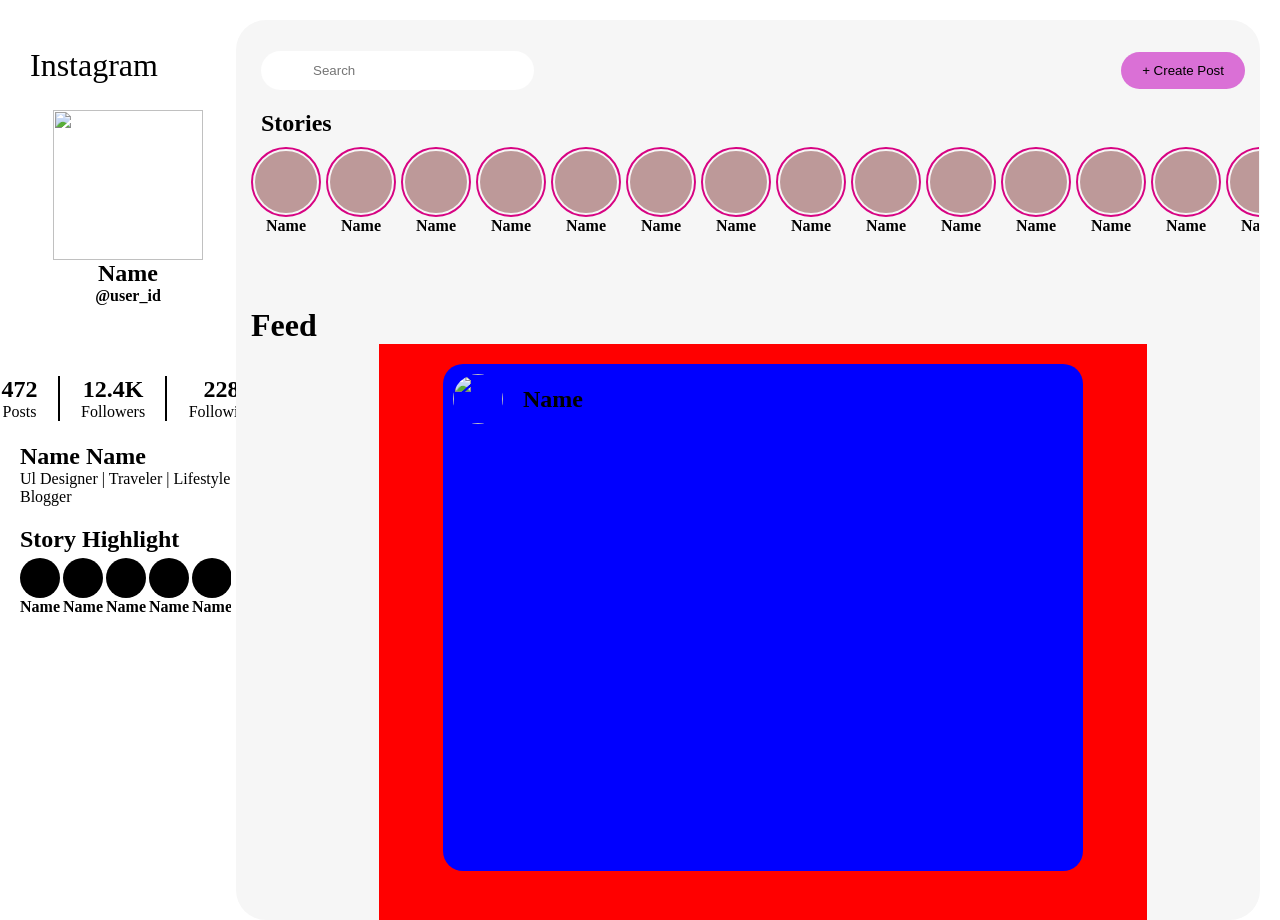
==== index.html @ 3d00ec05 "Rename insta_ui.html to index.html" ====
<!DOCTYPE html>
<html lang="en">

<head>
    <meta charset="UTF-8">
    <meta name="viewport" content="width=device-width, initial-scale=1.0">
    <title>Document</title>
    <link rel="stylesheet" href="insta_ui.css">

        <link rel="stylesheet" href="https://cdnjs.cloudflare.com/ajax/libs/font-awesome/7.0.1/css/all.min.css" integrity="sha512-2SwdPD6INVrV/lHTZbO2nodKhrnDdJK9/kg2XD1r9uGqPo1cUbujc+IYdlYdEErWNu69gVcYgdxlmVmzTWnetw==" crossorigin="anonymous" referrerpolicy="no-referrer" />

</head>

<body>
    <div class="wrapper">
        <div class="insta">
            <div class="sidebar">
                <div class="leftnav">
                    <i class="fa-brands fa-square-instagram" style="color: #f00f62;"></i>
                    <p>Instagram</p>
                </div>

                <div class="profile">
                    <img src="https://imgs.search.brave.com/yH-lH4SM4FFnxfjitkCtKKZLbABXUXQbHV92c3Gjn4c/rs:fit:860:0:0:0/g:ce/aHR0cHM6Ly9zdGF0/aWMudmVjdGVlenku/Y29tL3N5c3RlbS9y/ZXNvdXJjZXMvdGh1/bWJuYWlscy8wMjUv/ODY5LzYzMS9zbWFs/bC9wcm9maWxlLWlt/YWdlLW9mLW1hbi1h/dmF0YXItZm9yLXNv/Y2lhbC1uZXR3b3Jr/cy13aXRoLWhhbGYt/Y2lyY2xlLWZhc2hp/b24tYnJpZ2h0LWls/bHVzdHJhdGlvbi1p/bi10cmVuZHktc3R5/bGUtZnJlZS12ZWN0/b3IuanBn" alt="">

                  <h2>Name</h2>
                  <h4>@user_id</h4>  

                </div>

                <div class="follower">
                    <div class="b1">
                        <h2>472</h2>
                        <p>Posts</p>
                    </div>
                    <div class="b2">
                        <h2>12.4K</h2>
                        <p>Followers</p>
                    </div>
                    <div class="b3">
                        <h2>228</h2>
                        <p>Following</p>
                    </div>
                </div>

                <div class="about">
                    <h2>Name Name</h2>
                    <p>Ul Designer | Traveler | Lifestyle Blogger</p>
                </div>

                <div class="highlight">
                    <h2>Story Highlight</h2>
                    <div class="highlight-story">
                        <div class="circle-container">
                            <div class="cir1"></div>
                            <h4>Name</h4>
                        </div>
                        <div class="circle-container">
                            <div class="cir1"></div>
                            <h4>Name</h4>
                        </div>
                        <div class="circle-container">
                            <div class="cir1"></div>
                            <h4>Name</h4>
                        </div>
                        <div class="circle-container">
                            <div class="cir1"></div>
                            <h4>Name</h4>
                        </div>
                        <div class="circle-container">
                            <div class="cir1"></div>
                            <h4>Name</h4>
                        </div>
                        <div class="circle-container">
                            <div class="cir1"></div>
                            <h4>Name</h4>
                        </div>
                        <div class="circle-container">
                            <div class="cir1"></div>
                            <h4>Name</h4>
                        </div>
                        <div class="circle-container">
                            <div class="cir1"></div>
                            <h4>Name</h4>
                        </div>
                        <div class="circle-container">
                            <div class="cir1"></div>
                            <h4>Name</h4>
                        </div>

                    </div>
                </div>


            </div>
            <div class="right">
                <nav class="topnav">
                    <div class="search">
                        <input type="search" name="search" id="" placeholder="Search">
                    </div>

                    <div class="topnavright">
                        <i class="fa-regular fa-bell icon"></i>

                        <i class="fa-brands fa-facebook-messenger icon"></i>

                        <button>+ Create Post</button>
                    </div>
                </nav>
                <nav class="bottomnav">
                    <h1>Stories</h1>
                    <div class="stories">
                        <div class="circle-container">
                            <div class="circle">
                                
                            </div>
                            <h4>Name</h4>
                        </div>
                        <div class="circle-container">
                            <div class="circle"></div>
                            <h4>Name</h4>
                        </div>
                        <div class="circle-container">
                            <div class="circle"></div>
                            <h4>Name</h4>
                        </div>
                        <div class="circle-container">
                            <div class="circle"></div>
                            <h4>Name</h4>
                        </div>
                        <div class="circle-container">
                            <div class="circle"></div>
                            <h4>Name</h4>
                        </div>
                        <div class="circle-container">
                            <div class="circle"></div>
                            <h4>Name</h4>
                        </div>
                        <div class="circle-container">
                            <div class="circle"></div>
                            <h4>Name</h4>
                        </div>
                        <div class="circle-container">
                            <div class="circle"></div>
                            <h4>Name</h4>
                        </div>
                        <div class="circle-container">
                            <div class="circle"></div>
                            <h4>Name</h4>
                        </div>
                        <div class="circle-container">
                            <div class="circle"></div>
                            <h4>Name</h4>
                        </div>
                        <div class="circle-container">
                            <div class="circle"></div>
                            <h4>Name</h4>
                        </div>
                        <div class="circle-container">
                            <div class="circle"></div>
                            <h4>Name</h4>
                        </div>
                        <div class="circle-container">
                            <div class="circle"></div>
                            <h4>Name</h4>
                        </div>
                        <div class="circle-container">
                            <div class="circle"></div>
                            <h4>Name</h4>
                        </div>
                        <div class="circle-container">
                            <div class="circle"></div>
                            <h4>Name</h4>
                        </div>
                        <div class="circle-container">
                            <div class="circle"></div>
                            <h4>Name</h4>
                        </div>
                        <div class="circle-container">
                            <div class="circle"></div>
                            <h4>Name</h4>
                        </div>
                        <div class="circle-container">
                            <div class="circle"></div>
                            <h4>Name</h4>
                        </div>
                        <div class="circle-container">
                            <div class="circle"></div>
                            <h4>Name</h4>
                        </div>
                        <div class="circle-container">
                            <div class="circle"></div>
                            <h4>Name</h4>
                        </div>
                        <div class="circle-container">
                            <div class="circle"></div>
                            <h4>Name</h4>
                        </div>
                        <div class="circle-container">
                            <div class="circle"></div>
                            <h4>Name</h4>
                        </div>
                        <div class="circle-container">
                            <div class="circle"></div>
                            <h4>Name</h4>
                        </div>
                        <div class="circle-container">
                            <div class="circle"></div>
                            <h4>Name</h4>
                        </div>
                        <div class="circle-container">
                            <div class="circle"></div>
                            <h4>Name</h4>
                        </div>
                        <div class="circle-container">
                            <div class="circle"></div>
                            <h4>Name</h4>
                        </div>
                        <div class="circle-container">
                            <div class="circle"></div>
                            <h4>Name</h4>
                        </div>
                        
                    </div>
                </nav>

                <div class="feed">

                    <h1>Feed</h1>

                    <div class="post-container">
                        <div class="post">
                            <div class="posttop">
                                <div class="posttop-right">
                                    <img src="https://encrypted-tbn0.gstatic.com/images?q=tbn:ANd9GcRjqQ5aHoVm0pZDqhSgb-rv_5wQsPZP5J-Ejw&s" alt="" class="post-profile">
                                    <h2>Name</h2>
                                </div>

                                <div class="posttop-left">
                                    <i class="fa-solid fa-ellipsis"></i>
                                    
                                </div>


                                 </div>
                                <div class="cont">
                                    <img src="https://media.istockphoto.com/id/539107688/photo/kangchenjunga-mountain-view.webp?a=1&b=1&s=612x612&w=0&k=20&c=PJYGpLGxBIz_PtU9el8HHFB5L-c2yngNA0Az7jkosrw=" alt="">
                               
                            </div>
                            
                        </div>
                    </div>
                </div>

            </div>

        </div>
    </div>
</body>

</html>
---- insta_ui.css ----
* {
    margin: 0;
    padding: 0;
    box-sizing: border-box;
}

html,
body {
    width: 100%;
    height: 100%;
    
}

.wrapper {
    margin-top: 20px;
    width: 100%;
    position: relative;
}

.insta {
    height: 100vh;
    width: 100%;
    display: flex;
}

.sidebar {
    position: fixed;
    padding-left: 20px;
    padding-right: 20px;
    width: 20%;
    height: 100%;
}

.right {
    padding: 5px;
    background-color: #F6F6F6;
    width: calc(100% - 20%);
    height: 100%;
    position: fixed;
    right: 20px;
    border-radius: 30px;

}

.topnav {
    height: 10vh;
    width: 100%;
    display: flex;
    position: fixed;
    position: relative;
    right: 0;

}


.search {
    width: 50%;
    display: flex;
    align-items: center;
    padding: 20px 20px;


}

.search input {
    padding: 10px 50px;
    border-radius: 30px;
    border: 2px solid transparent;
}

.topnavright {
    padding: 10px 10px;
    width: 50%;
    display: flex;
    gap: 20px;
    align-items: center;
    justify-content: end;
}

.topnavright button {
    background-color: orchid;
    padding: 10px 20px;
    border-radius: 20px;
    border: 1px solid transparent;
}


.bottomnav {
    width: 100%;
    height: 15vh;
    position: fixed;
    top: 10vh;
    padding: 10px;
}

.bottomnav h1 {
    padding: 10px;
}

.stories {
    width: 80%;
    display: flex;
    overflow-x: auto;
    scrollbar-width: none;
    align-items: center;
    gap: 5px;

}
.circle-container{
    display: flex;
    flex-direction: column;
    align-items: center;
}

.circle {
    flex-shrink: 0;
    height: 70px;
    width: 70px;
    border-radius: 70px;
    background-color: rgb(189, 153, 153);
    padding: 2px;
    background-clip: content-box;
    border: 2px solid rgb(215, 3, 130);
}

.circle img{
    height: 55px;
    width: 55px;
    border-radius: 55px;
    overflow: hidden;
    object-fit: cover;  
}
.icon {
    font-size:   xx-large;
}

.feed{
    position: fixed;
    height: 67vh;
    bottom: 0;
    padding: 10px;
    
}
.post-container{
    position: relative;
    margin-left: 10vw;
    padding-top: 20px;
    height: 100%;
    width: 60vw;
    background-color: red;
    display: flex;
    flex-direction: column;
    align-items: center;
    
}
.post{
    position: relative;

    background-color: blue;
    width: 50vw;
    height: 90%;
    border-radius: 20px;
}
.posttop{
    padding: 10px;
    display: flex;
    align-items: center;
    position: relative;
    width: 100%;
}

.posttop-right{
    display: flex;
    align-items: center;
    gap: 20px;
    width: 50%;
    /* background-color: aqua; */
}
.posttop-left{
    display: flex;
    padding: 10px;
    width: 50%;
    align-items: center;
    justify-content: right;
    font-size: 30px;
}

.post-profile{
    height: 50px;       
    width: 50px;
    border-radius: 50px;
}

.cont{
    display: flex;
    justify-content: center;
    /* width: 100%; */
    height: 100%;
    object-fit: cover;  
}
.leftnav {
    height: 10vh;
    display: flex;
    font-size: xx-large;
    align-items: center;
    gap: 10px;
}


.profile {
    display: flex;
    flex-direction: column;
    align-items: center;
    height: 25vh;
}

.profile img {
    height: 150px;
    width: 150px;
}

.follower {
    margin-top: 2vh;
    height: 10vh;
    text-align: center;
    display: flex;
    align-items: center;
    justify-content: center;
    gap: 10%;
}

.b1 {

    padding-right: 20px;
    border-right: 2px solid black;
}

.b2 {
    padding-right: 20px;
    border-right: 2px solid black;
}

.b3 {
    /* padding-right: 20px; */
    /* border-right: 2px solid black; */
}

.about {
    margin-bottom: 20px;
}

.hstory {
    height: 7vh;
}
.highlight-story{
    display: flex;
    align-items: center;
    gap: 3px;
    overflow-x: auto;
    scrollbar-width: none;
    margin-right: 5px;
    margin-top: 5px;
}
.cir1 {
    height: 40px;
    width: 40px;
    border-radius: 40px;
    background-color: black;
    /* background-clip: content-box;
    padding: 1px;
     border: 2px solid rgb(215, 3, 130); */
    flex-shrink: 0; 
}
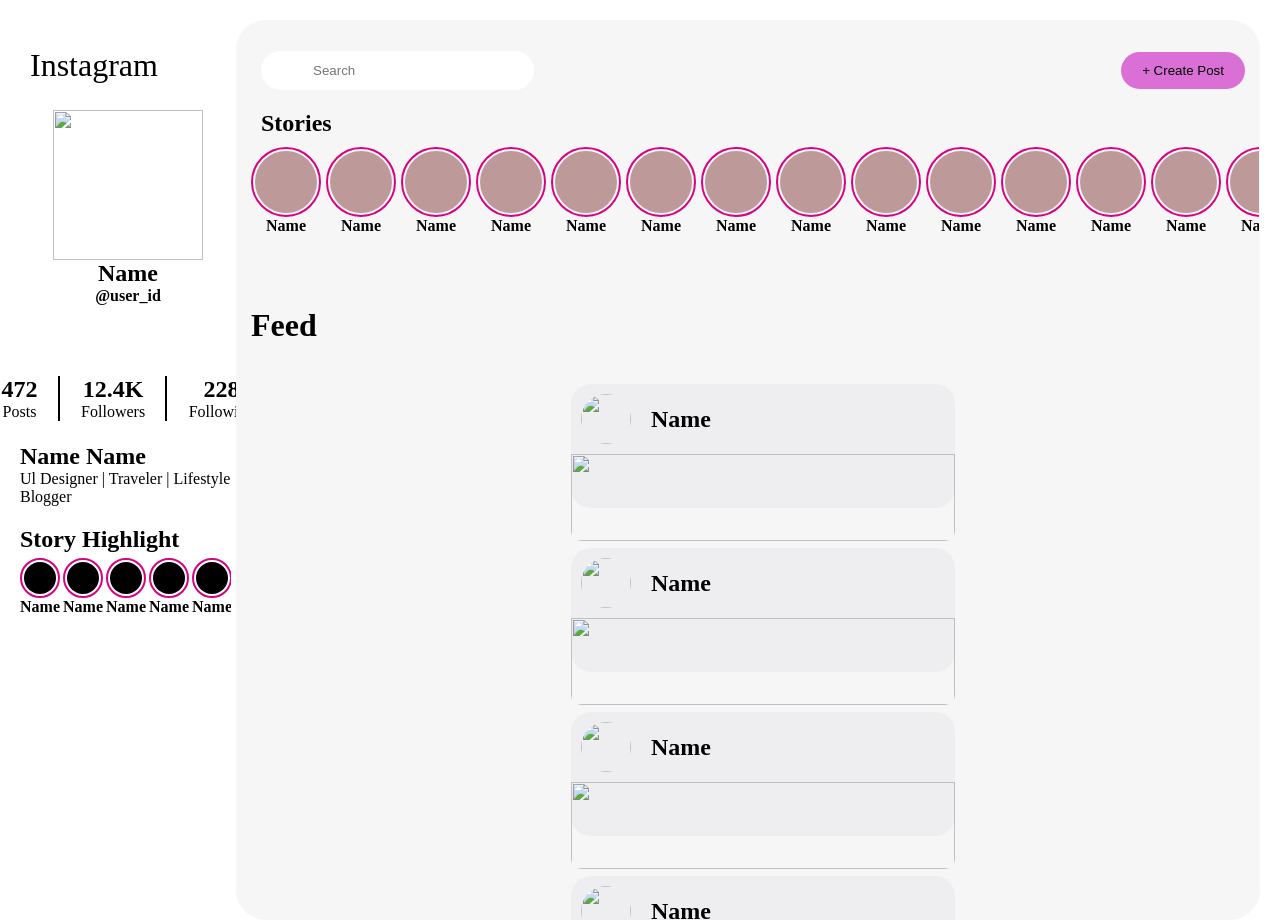
==== commit 2d0d95f0: "Merge branch 'main' of https://github.com/Rudra426/Instagram_clone" ====
--- a/index.html
+++ b/index.html
@@ -7,7 +7,9 @@
     <title>Document</title>
     <link rel="stylesheet" href="insta_ui.css">
 
-        <link rel="stylesheet" href="https://cdnjs.cloudflare.com/ajax/libs/font-awesome/7.0.1/css/all.min.css" integrity="sha512-2SwdPD6INVrV/lHTZbO2nodKhrnDdJK9/kg2XD1r9uGqPo1cUbujc+IYdlYdEErWNu69gVcYgdxlmVmzTWnetw==" crossorigin="anonymous" referrerpolicy="no-referrer" />
+    <link rel="stylesheet" href="https://cdnjs.cloudflare.com/ajax/libs/font-awesome/7.0.1/css/all.min.css"
+        integrity="sha512-2SwdPD6INVrV/lHTZbO2nodKhrnDdJK9/kg2XD1r9uGqPo1cUbujc+IYdlYdEErWNu69gVcYgdxlmVmzTWnetw=="
+        crossorigin="anonymous" referrerpolicy="no-referrer" />
 
 </head>
 
@@ -21,10 +23,11 @@
                 </div>
 
                 <div class="profile">
-                    <img src="https://imgs.search.brave.com/yH-lH4SM4FFnxfjitkCtKKZLbABXUXQbHV92c3Gjn4c/rs:fit:860:0:0:0/g:ce/aHR0cHM6Ly9zdGF0/aWMudmVjdGVlenku/Y29tL3N5c3RlbS9y/ZXNvdXJjZXMvdGh1/bWJuYWlscy8wMjUv/ODY5LzYzMS9zbWFs/bC9wcm9maWxlLWlt/YWdlLW9mLW1hbi1h/dmF0YXItZm9yLXNv/Y2lhbC1uZXR3b3Jr/cy13aXRoLWhhbGYt/Y2lyY2xlLWZhc2hp/b24tYnJpZ2h0LWls/bHVzdHJhdGlvbi1p/bi10cmVuZHktc3R5/bGUtZnJlZS12ZWN0/b3IuanBn" alt="">
-
-                  <h2>Name</h2>
-                  <h4>@user_id</h4>  
+                    <img src="https://imgs.search.brave.com/yH-lH4SM4FFnxfjitkCtKKZLbABXUXQbHV92c3Gjn4c/rs:fit:860:0:0:0/g:ce/aHR0cHM6Ly9zdGF0/aWMudmVjdGVlenku/Y29tL3N5c3RlbS9y/ZXNvdXJjZXMvdGh1/bWJuYWlscy8wMjUv/ODY5LzYzMS9zbWFs/bC9wcm9maWxlLWlt/YWdlLW9mLW1hbi1h/dmF0YXItZm9yLXNv/Y2lhbC1uZXR3b3Jr/cy13aXRoLWhhbGYt/Y2lyY2xlLWZhc2hp/b24tYnJpZ2h0LWls/bHVzdHJhdGlvbi1p/bi10cmVuZHktc3R5/bGUtZnJlZS12ZWN0/b3IuanBn"
+                        alt="">
+
+                    <h2>Name</h2>
+                    <h4>@user_id</h4>
 
                 </div>
 
@@ -52,39 +55,39 @@
                     <h2>Story Highlight</h2>
                     <div class="highlight-story">
                         <div class="circle-container">
-                            <div class="cir1"></div>
-                            <h4>Name</h4>
-                        </div>
-                        <div class="circle-container">
-                            <div class="cir1"></div>
-                            <h4>Name</h4>
-                        </div>
-                        <div class="circle-container">
-                            <div class="cir1"></div>
-                            <h4>Name</h4>
-                        </div>
-                        <div class="circle-container">
-                            <div class="cir1"></div>
-                            <h4>Name</h4>
-                        </div>
-                        <div class="circle-container">
-                            <div class="cir1"></div>
-                            <h4>Name</h4>
-                        </div>
-                        <div class="circle-container">
-                            <div class="cir1"></div>
-                            <h4>Name</h4>
-                        </div>
-                        <div class="circle-container">
-                            <div class="cir1"></div>
-                            <h4>Name</h4>
-                        </div>
-                        <div class="circle-container">
-                            <div class="cir1"></div>
-                            <h4>Name</h4>
-                        </div>
-                        <div class="circle-container">
-                            <div class="cir1"></div>
+                            <div class="circle cir1"></div>
+                            <h4>Name</h4>
+                        </div>
+                        <div class="circle-container">
+                            <div class="circle cir1"></div>
+                            <h4>Name</h4>
+                        </div>
+                        <div class="circle-container">
+                            <div class="circle cir1"></div>
+                            <h4>Name</h4>
+                        </div>
+                        <div class="circle-container">
+                            <div class="circle cir1"></div>
+                            <h4>Name</h4>
+                        </div>
+                        <div class="circle-container">
+                            <div class="circle cir1"></div>
+                            <h4>Name</h4>
+                        </div>
+                        <div class="circle-container">
+                            <div class="circle cir1"></div>
+                            <h4>Name</h4>
+                        </div>
+                        <div class="circle-container">
+                            <div class="circle cir1"></div>
+                            <h4>Name</h4>
+                        </div>
+                        <div class="circle-container">
+                            <div class="circle cir1"></div>
+                            <h4>Name</h4>
+                        </div>
+                        <div class="circle-container">
+                            <div class="circle cir1"></div>
                             <h4>Name</h4>
                         </div>
 
@@ -112,115 +115,115 @@
                     <div class="stories">
                         <div class="circle-container">
                             <div class="circle">
-                                
-                            </div>
-                            <h4>Name</h4>
-                        </div>
-                        <div class="circle-container">
-                            <div class="circle"></div>
-                            <h4>Name</h4>
-                        </div>
-                        <div class="circle-container">
-                            <div class="circle"></div>
-                            <h4>Name</h4>
-                        </div>
-                        <div class="circle-container">
-                            <div class="circle"></div>
-                            <h4>Name</h4>
-                        </div>
-                        <div class="circle-container">
-                            <div class="circle"></div>
-                            <h4>Name</h4>
-                        </div>
-                        <div class="circle-container">
-                            <div class="circle"></div>
-                            <h4>Name</h4>
-                        </div>
-                        <div class="circle-container">
-                            <div class="circle"></div>
-                            <h4>Name</h4>
-                        </div>
-                        <div class="circle-container">
-                            <div class="circle"></div>
-                            <h4>Name</h4>
-                        </div>
-                        <div class="circle-container">
-                            <div class="circle"></div>
-                            <h4>Name</h4>
-                        </div>
-                        <div class="circle-container">
-                            <div class="circle"></div>
-                            <h4>Name</h4>
-                        </div>
-                        <div class="circle-container">
-                            <div class="circle"></div>
-                            <h4>Name</h4>
-                        </div>
-                        <div class="circle-container">
-                            <div class="circle"></div>
-                            <h4>Name</h4>
-                        </div>
-                        <div class="circle-container">
-                            <div class="circle"></div>
-                            <h4>Name</h4>
-                        </div>
-                        <div class="circle-container">
-                            <div class="circle"></div>
-                            <h4>Name</h4>
-                        </div>
-                        <div class="circle-container">
-                            <div class="circle"></div>
-                            <h4>Name</h4>
-                        </div>
-                        <div class="circle-container">
-                            <div class="circle"></div>
-                            <h4>Name</h4>
-                        </div>
-                        <div class="circle-container">
-                            <div class="circle"></div>
-                            <h4>Name</h4>
-                        </div>
-                        <div class="circle-container">
-                            <div class="circle"></div>
-                            <h4>Name</h4>
-                        </div>
-                        <div class="circle-container">
-                            <div class="circle"></div>
-                            <h4>Name</h4>
-                        </div>
-                        <div class="circle-container">
-                            <div class="circle"></div>
-                            <h4>Name</h4>
-                        </div>
-                        <div class="circle-container">
-                            <div class="circle"></div>
-                            <h4>Name</h4>
-                        </div>
-                        <div class="circle-container">
-                            <div class="circle"></div>
-                            <h4>Name</h4>
-                        </div>
-                        <div class="circle-container">
-                            <div class="circle"></div>
-                            <h4>Name</h4>
-                        </div>
-                        <div class="circle-container">
-                            <div class="circle"></div>
-                            <h4>Name</h4>
-                        </div>
-                        <div class="circle-container">
-                            <div class="circle"></div>
-                            <h4>Name</h4>
-                        </div>
-                        <div class="circle-container">
-                            <div class="circle"></div>
-                            <h4>Name</h4>
-                        </div>
-                        <div class="circle-container">
-                            <div class="circle"></div>
-                            <h4>Name</h4>
-                        </div>
-                        
+
+                            </div>
+                            <h4>Name</h4>
+                        </div>
+                        <div class="circle-container">
+                            <div class="circle"></div>
+                            <h4>Name</h4>
+                        </div>
+                        <div class="circle-container">
+                            <div class="circle"></div>
+                            <h4>Name</h4>
+                        </div>
+                        <div class="circle-container">
+                            <div class="circle"></div>
+                            <h4>Name</h4>
+                        </div>
+                        <div class="circle-container">
+                            <div class="circle"></div>
+                            <h4>Name</h4>
+                        </div>
+                        <div class="circle-container">
+                            <div class="circle"></div>
+                            <h4>Name</h4>
+                        </div>
+                        <div class="circle-container">
+                            <div class="circle"></div>
+                            <h4>Name</h4>
+                        </div>
+                        <div class="circle-container">
+                            <div class="circle"></div>
+                            <h4>Name</h4>
+                        </div>
+                        <div class="circle-container">
+                            <div class="circle"></div>
+                            <h4>Name</h4>
+                        </div>
+                        <div class="circle-container">
+                            <div class="circle"></div>
+                            <h4>Name</h4>
+                        </div>
+                        <div class="circle-container">
+                            <div class="circle"></div>
+                            <h4>Name</h4>
+                        </div>
+                        <div class="circle-container">
+                            <div class="circle"></div>
+                            <h4>Name</h4>
+                        </div>
+                        <div class="circle-container">
+                            <div class="circle"></div>
+                            <h4>Name</h4>
+                        </div>
+                        <div class="circle-container">
+                            <div class="circle"></div>
+                            <h4>Name</h4>
+                        </div>
+                        <div class="circle-container">
+                            <div class="circle"></div>
+                            <h4>Name</h4>
+                        </div>
+                        <div class="circle-container">
+                            <div class="circle"></div>
+                            <h4>Name</h4>
+                        </div>
+                        <div class="circle-container">
+                            <div class="circle"></div>
+                            <h4>Name</h4>
+                        </div>
+                        <div class="circle-container">
+                            <div class="circle"></div>
+                            <h4>Name</h4>
+                        </div>
+                        <div class="circle-container">
+                            <div class="circle"></div>
+                            <h4>Name</h4>
+                        </div>
+                        <div class="circle-container">
+                            <div class="circle"></div>
+                            <h4>Name</h4>
+                        </div>
+                        <div class="circle-container">
+                            <div class="circle"></div>
+                            <h4>Name</h4>
+                        </div>
+                        <div class="circle-container">
+                            <div class="circle"></div>
+                            <h4>Name</h4>
+                        </div>
+                        <div class="circle-container">
+                            <div class="circle"></div>
+                            <h4>Name</h4>
+                        </div>
+                        <div class="circle-container">
+                            <div class="circle"></div>
+                            <h4>Name</h4>
+                        </div>
+                        <div class="circle-container">
+                            <div class="circle"></div>
+                            <h4>Name</h4>
+                        </div>
+                        <div class="circle-container">
+                            <div class="circle"></div>
+                            <h4>Name</h4>
+                        </div>
+                        <div class="circle-container">
+                            <div class="circle"></div>
+                            <h4>Name</h4>
+                        </div>
+
                     </div>
                 </nav>
 
@@ -232,22 +235,217 @@
                         <div class="post">
                             <div class="posttop">
                                 <div class="posttop-right">
-                                    <img src="https://encrypted-tbn0.gstatic.com/images?q=tbn:ANd9GcRjqQ5aHoVm0pZDqhSgb-rv_5wQsPZP5J-Ejw&s" alt="" class="post-profile">
-                                    <h2>Name</h2>
-                                </div>
-
-                                <div class="posttop-left">
-                                    <i class="fa-solid fa-ellipsis"></i>
-                                    
-                                </div>
-
-
-                                 </div>
-                                <div class="cont">
-                                    <img src="https://media.istockphoto.com/id/539107688/photo/kangchenjunga-mountain-view.webp?a=1&b=1&s=612x612&w=0&k=20&c=PJYGpLGxBIz_PtU9el8HHFB5L-c2yngNA0Az7jkosrw=" alt="">
-                               
-                            </div>
-                            
+                                    <img src="https://imgs.search.brave.com/ikLs6RO9m5v7WtlPIUS0SZ1FCxKXLwfgo6q0tm3vtmE/rs:fit:500:0:1:0/g:ce/aHR0cHM6Ly9waG90/b3NodWxrLmNvbS93/cC1jb250ZW50L3Vw/bG9hZHMvaW5zdGFn/cmFtLXBmcC1hZXN0/aGV0aWMtYm95LTMu/anBn"
+                                        alt="" class="post-profile">
+                                    <h2>Name</h2>
+                                </div>
+
+                                <div class="posttop-left">
+                                    <i class="fa-solid fa-ellipsis"></i>
+
+                                </div>
+
+
+                            </div>
+                            <div class="cont">
+                                <img src="https://media.istockphoto.com/id/539107688/photo/kangchenjunga-mountain-view.webp?a=1&b=1&s=612x612&w=0&k=20&c=PJYGpLGxBIz_PtU9el8HHFB5L-c2yngNA0Az7jkosrw="
+                                    alt="">
+
+                            </div>
+                            <div class="postbottom">
+                                <div>
+                                    <i class="fa-solid fa-heart"></i>
+                                    <i class="fa-solid fa-comment"></i>
+                                    <i class="fa-solid fa-paper-plane"></i>
+                                </div>
+                                <i class="fa-solid fa-bookmark"></i>
+
+                            </div>
+
+                        </div>
+                        <div class="post">
+                            <div class="posttop">
+                                <div class="posttop-right">
+                                    <img src="https://imgs.search.brave.com/8KIVRvJurXQ5miH1WYoP1EVzG9jVbPg2_zXTKpWnqZM/rs:fit:500:0:1:0/g:ce/aHR0cHM6Ly93d3cu/aW5zdGFuZXdzcGFw/ZXIuY29tL3dwLWNv/bnRlbnQvdXBsb2Fk/cy8yMDI0LzA0L2lu/c3RhZ3JhbS1zYWQt/cGZwLTE1LTMwMHgz/MDAucG5n"
+                                        alt="" class="post-profile">
+                                    <h2>Name</h2>
+                                </div>
+
+                                <div class="posttop-left">
+                                    <i class="fa-solid fa-ellipsis"></i>
+
+                                </div>
+
+
+                            </div>
+                            <div class="cont">
+                                <img src="https://images.unsplash.com/photo-1501785888041-af3ef285b470?w=800&auto=format&fit=crop&q=60&ixlib=rb-4.1.0&ixid=M3wxMjA3fDB8MHxzZWFyY2h8M3x8bGFuZHNjYXBlfGVufDB8fDB8fHww"
+                                    alt="">
+
+                            </div>
+                            <div class="postbottom">
+                                <div>
+                                    <i class="fa-solid fa-heart"></i>
+                                    <i class="fa-solid fa-comment"></i>
+                                    <i class="fa-solid fa-paper-plane"></i>
+                                </div>
+                                <i class="fa-solid fa-bookmark"></i>
+
+                            </div>
+
+                        </div>
+                        <div class="post">
+                            <div class="posttop">
+                                <div class="posttop-right">
+                                    <img src="https://imgs.search.brave.com/ikLs6RO9m5v7WtlPIUS0SZ1FCxKXLwfgo6q0tm3vtmE/rs:fit:500:0:1:0/g:ce/aHR0cHM6Ly9waG90/b3NodWxrLmNvbS93/cC1jb250ZW50L3Vw/bG9hZHMvaW5zdGFn/cmFtLXBmcC1hZXN0/aGV0aWMtYm95LTMu/anBn"
+                                        alt="" class="post-profile">
+                                    <h2>Name</h2>
+                                </div>
+
+                                <div class="posttop-left">
+                                    <i class="fa-solid fa-ellipsis"></i>
+
+                                </div>
+
+
+                            </div>
+                            <div class="cont">
+                                <img src="https://images.unsplash.com/photo-1532274402911-5a369e4c4bb5?w=800&auto=format&fit=crop&q=60&ixlib=rb-4.1.0&ixid=M3wxMjA3fDB8MHxzZWFyY2h8Nnx8bGFuZHNjYXBlfGVufDB8fDB8fHww"
+                                    alt="">
+                            </div>
+                            <div class="postbottom">
+                                <div>
+                                    <i class="fa-solid fa-heart"></i>
+                                    <i class="fa-solid fa-comment"></i>
+                                    <i class="fa-solid fa-paper-plane"></i>
+                                </div>
+                                <i class="fa-solid fa-bookmark"></i>
+
+                            </div>
+
+                        </div>
+                        <div class="post">
+                            <div class="posttop">
+                                <div class="posttop-right">
+                                    <img src="https://imgs.search.brave.com/ikLs6RO9m5v7WtlPIUS0SZ1FCxKXLwfgo6q0tm3vtmE/rs:fit:500:0:1:0/g:ce/aHR0cHM6Ly9waG90/b3NodWxrLmNvbS93/cC1jb250ZW50L3Vw/bG9hZHMvaW5zdGFn/cmFtLXBmcC1hZXN0/aGV0aWMtYm95LTMu/anBn"
+                                        alt="" class="post-profile">
+                                    <h2>Name</h2>
+                                </div>
+
+                                <div class="posttop-left">
+                                    <i class="fa-solid fa-ellipsis"></i>
+
+                                </div>
+
+
+                            </div>
+                            <div class="cont">
+                                <img src="https://images.unsplash.com/photo-1494500764479-0c8f2919a3d8?q=80&w=1740&auto=format&fit=crop&ixlib=rb-4.1.0&ixid=M3wxMjA3fDB8MHxwaG90by1wYWdlfHx8fGVufDB8fHx8fA%3D%3D"
+                                    alt="">
+                            </div>
+                            <div class="postbottom">
+                                <div>
+                                    <i class="fa-solid fa-heart"></i>
+                                    <i class="fa-solid fa-comment"></i>
+                                    <i class="fa-solid fa-paper-plane"></i>
+                                </div>
+                                <i class="fa-solid fa-bookmark"></i>
+
+                            </div>
+
+                        </div>
+                        <div class="post">
+                            <div class="posttop">
+                                <div class="posttop-right">
+                                    <img src="https://imgs.search.brave.com/ikLs6RO9m5v7WtlPIUS0SZ1FCxKXLwfgo6q0tm3vtmE/rs:fit:500:0:1:0/g:ce/aHR0cHM6Ly9waG90/b3NodWxrLmNvbS93/cC1jb250ZW50L3Vw/bG9hZHMvaW5zdGFn/cmFtLXBmcC1hZXN0/aGV0aWMtYm95LTMu/anBn"
+                                        alt="" class="post-profile">
+                                    <h2>Name</h2>
+                                </div>
+
+                                <div class="posttop-left">
+                                    <i class="fa-solid fa-ellipsis"></i>
+
+                                </div>
+
+
+                            </div>
+                            <div class="cont">
+                                <img src="https://media.istockphoto.com/id/539107688/photo/kangchenjunga-mountain-view.webp?a=1&b=1&s=612x612&w=0&k=20&c=PJYGpLGxBIz_PtU9el8HHFB5L-c2yngNA0Az7jkosrw="
+                                    alt="">
+
+                            </div>
+                            <div class="postbottom">
+                                <div>
+                                    <i class="fa-solid fa-heart"></i>
+                                    <i class="fa-solid fa-comment"></i>
+                                    <i class="fa-solid fa-paper-plane"></i>
+                                </div>
+                                <i class="fa-solid fa-bookmark"></i>
+
+                            </div>
+
+                        </div>
+                        <div class="post">
+                            <div class="posttop">
+                                <div class="posttop-right">
+                                    <img src="https://imgs.search.brave.com/ikLs6RO9m5v7WtlPIUS0SZ1FCxKXLwfgo6q0tm3vtmE/rs:fit:500:0:1:0/g:ce/aHR0cHM6Ly9waG90/b3NodWxrLmNvbS93/cC1jb250ZW50L3Vw/bG9hZHMvaW5zdGFn/cmFtLXBmcC1hZXN0/aGV0aWMtYm95LTMu/anBn"
+                                        alt="" class="post-profile">
+                                    <h2>Name</h2>
+                                </div>
+
+                                <div class="posttop-left">
+                                    <i class="fa-solid fa-ellipsis"></i>
+
+                                </div>
+
+
+                            </div>
+                            <div class="cont">
+                                <img src="https://media.istockphoto.com/id/539107688/photo/kangchenjunga-mountain-view.webp?a=1&b=1&s=612x612&w=0&k=20&c=PJYGpLGxBIz_PtU9el8HHFB5L-c2yngNA0Az7jkosrw="
+                                    alt="">
+
+                            </div>
+                            <div class="postbottom">
+                                <div>
+                                    <i class="fa-solid fa-heart"></i>
+                                    <i class="fa-solid fa-comment"></i>
+                                    <i class="fa-solid fa-paper-plane"></i>
+                                </div>
+                                <i class="fa-solid fa-bookmark"></i>
+
+                            </div>
+
+                        </div>
+                        <div class="post">
+                            <div class="posttop">
+                                <div class="posttop-right">
+                                    <img src="https://imgs.search.brave.com/ikLs6RO9m5v7WtlPIUS0SZ1FCxKXLwfgo6q0tm3vtmE/rs:fit:500:0:1:0/g:ce/aHR0cHM6Ly9waG90/b3NodWxrLmNvbS93/cC1jb250ZW50L3Vw/bG9hZHMvaW5zdGFn/cmFtLXBmcC1hZXN0/aGV0aWMtYm95LTMu/anBn"
+                                        alt="" class="post-profile">
+                                    <h2>Name</h2>
+                                </div>
+
+                                <div class="posttop-left">
+                                    <i class="fa-solid fa-ellipsis"></i>
+
+                                </div>
+
+
+                            </div>
+                            <div class="cont">
+                                <img src="https://media.istockphoto.com/id/539107688/photo/kangchenjunga-mountain-view.webp?a=1&b=1&s=612x612&w=0&k=20&c=PJYGpLGxBIz_PtU9el8HHFB5L-c2yngNA0Az7jkosrw="
+                                    alt="">
+
+                            </div>
+                            <div class="postbottom">
+                                <div>
+                                    <i class="fa-solid fa-heart"></i>
+                                    <i class="fa-solid fa-comment"></i>
+                                    <i class="fa-solid fa-paper-plane"></i>
+                                </div>
+                                <i class="fa-solid fa-bookmark"></i>
+
+                            </div>
+
                         </div>
                     </div>
                 </div>
--- a/insta_ui.css
+++ b/insta_ui.css
@@ -4,8 +4,7 @@
     box-sizing: border-box;
 }
 
-html,
-body {
+html,body {
     width: 100%;
     height: 100%;
     
@@ -147,18 +146,20 @@
     padding-top: 20px;
     height: 100%;
     width: 60vw;
-    background-color: red;
+    /* background-color: red;    */
     display: flex;
     flex-direction: column;
     align-items: center;
+    overflow: scroll;
+    scrollbar-width: none;
     
 }
 .post{
     position: relative;
-
-    background-color: blue;
-    width: 50vw;
-    height: 90%;
+    margin: 20px;
+    background-color: rgba(234, 234, 237, 0.675);
+    width: 30vw;
+    height: 50vh;
     border-radius: 20px;
 }
 .posttop{
@@ -195,8 +196,28 @@
     display: flex;
     justify-content: center;
     /* width: 100%; */
-    height: 100%;
+    height: 70%;
     object-fit: cover;  
+}
+
+.cont img{
+    width: 100%;
+    height: 100%;
+    object-fit: cover;
+    border-bottom-left-radius: 10px;
+    border-bottom-right-radius: 10px;
+}
+
+.postbottom{
+    display: flex;
+    padding: 15px 10px;
+    
+    align-items: center;
+    justify-content: space-between;
+
+}
+.postbottom i{
+    font-size: 20px;
 }
 .leftnav {
     height: 10vh;
@@ -228,6 +249,7 @@
     justify-content: center;
     gap: 10%;
 }
+
 
 .b1 {
 
